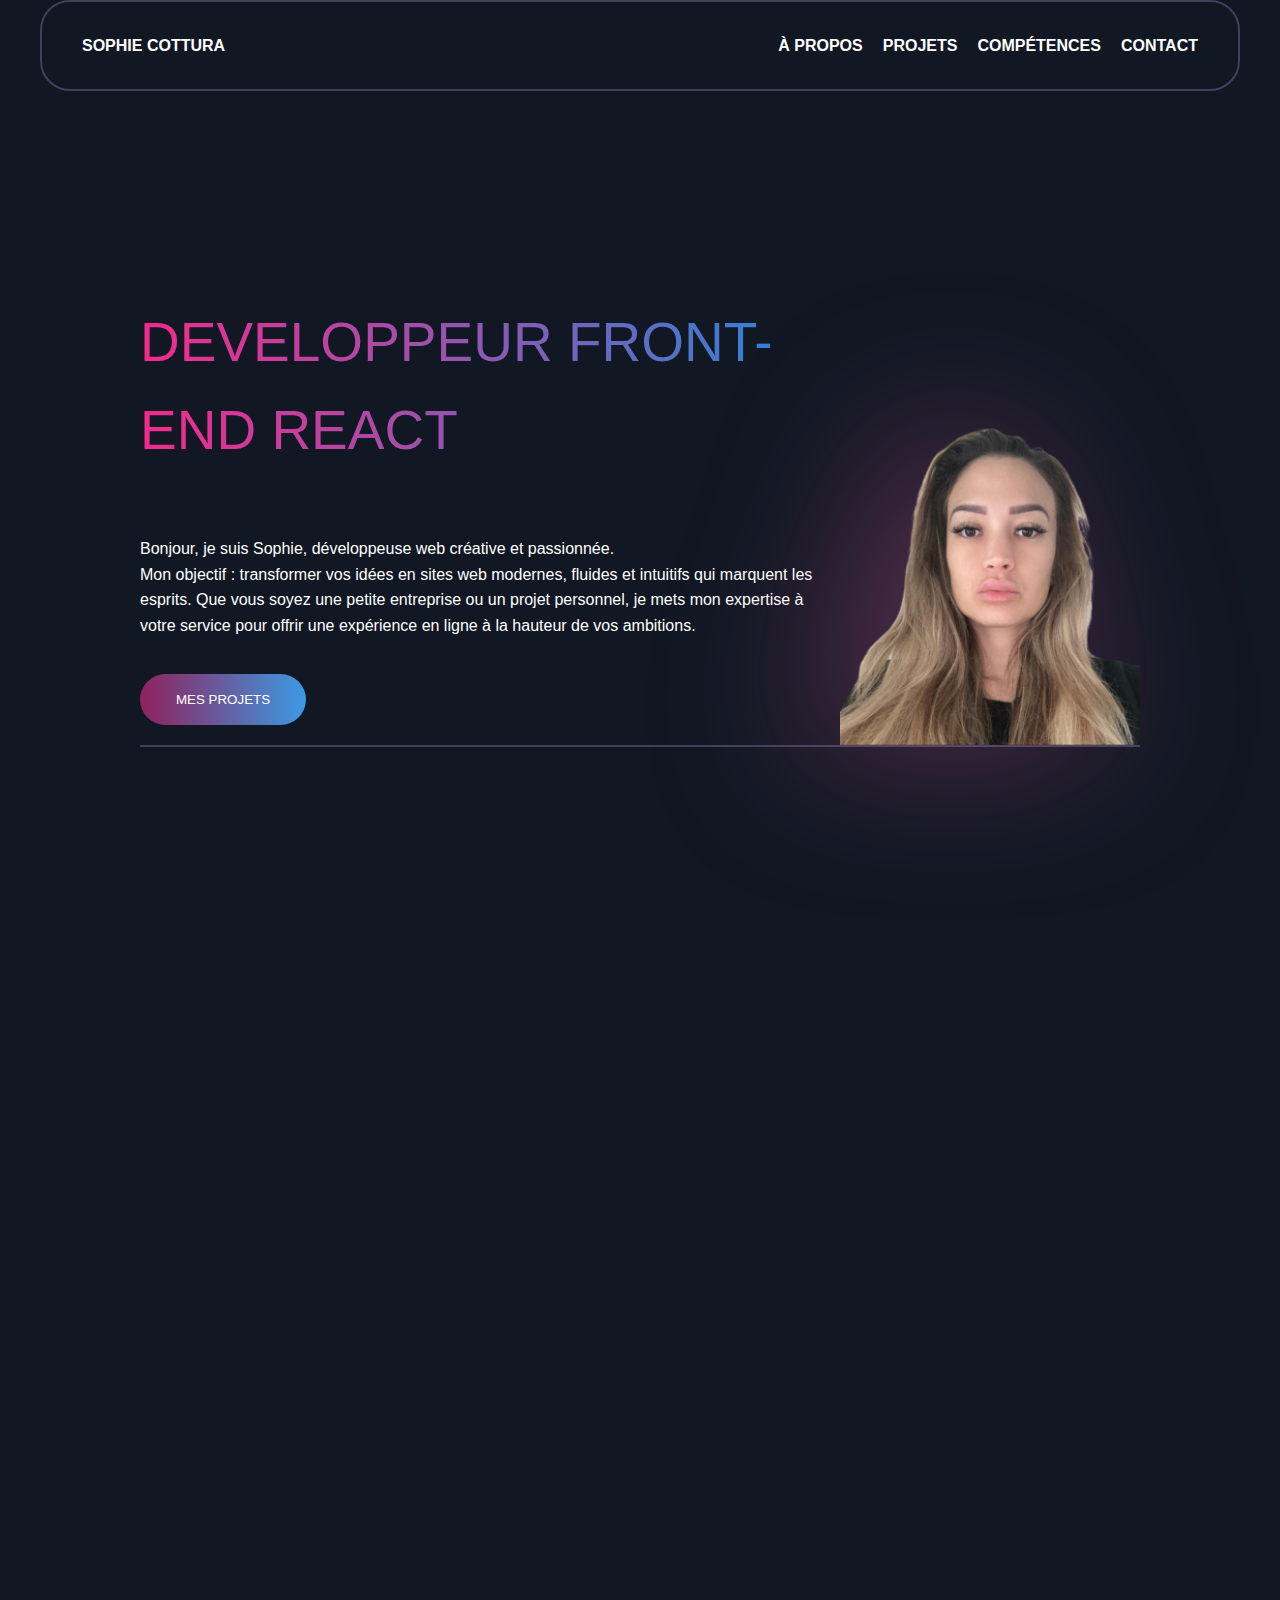
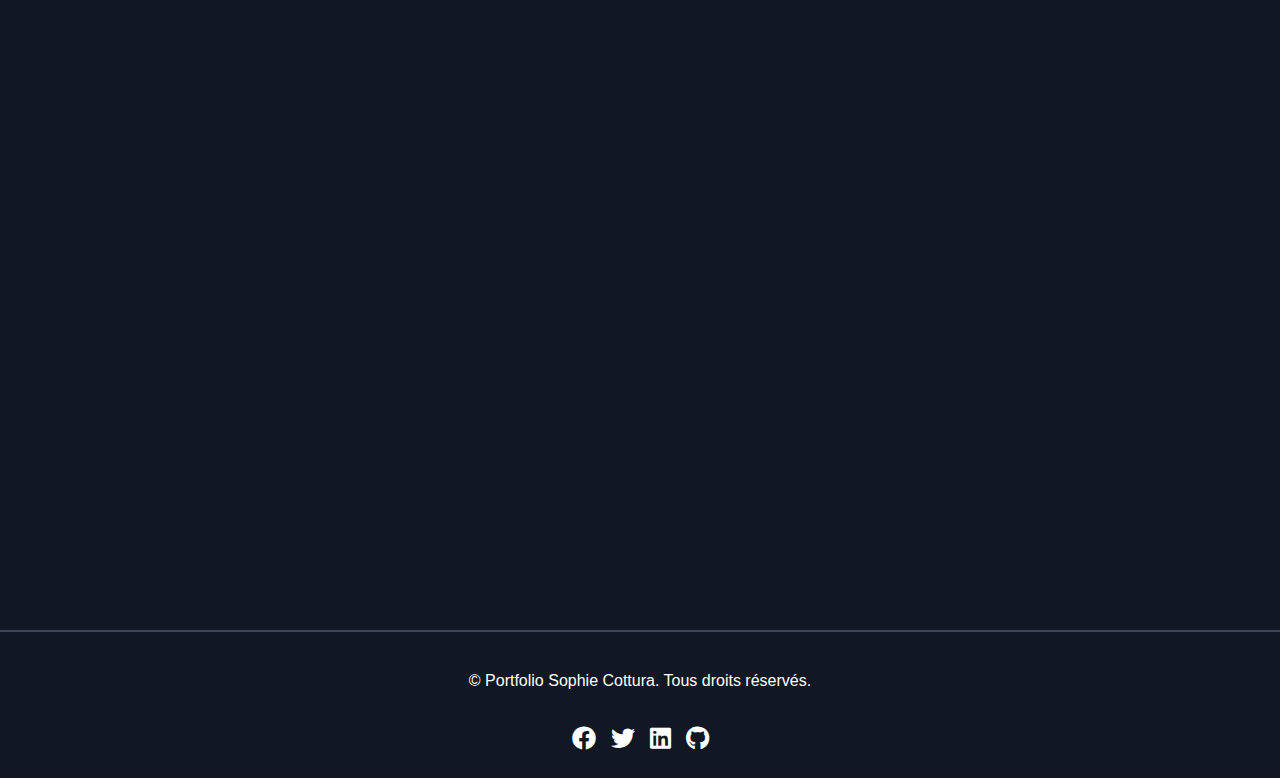
==== index.html @ 8f5861cb "first commit" ====
<!DOCTYPE html>
<html lang="fr">
  <head>
    <meta charset="UTF-8" />
    <meta name="viewport" content="width=device-width, initial-scale=1.0" />
    <link rel="icon" type="image/png" href="assets/img/favicon.ico">
    <title>Portfolio - Dev Front-End</title>
    <link rel="stylesheet" href="styles.css" />
    <script defer src="script.js"></script>
    <!-- Lien vers la bibliothèque Font Awesome -->
<link rel="stylesheet" href="https://cdnjs.cloudflare.com/ajax/libs/font-awesome/6.0.0-beta3/css/all.min.css">
  </head>
  <body>
    <header>
        <div class="header-container">
        <button class="burger" id="burger">
            <i class="fas fa-bars"></i> <!-- Icône burger -->
          </button>
      <h1><a href="#about">Sophie Cottura</a></h1>
      <nav class="menu">
        <ul>
          <li><a href="#about">À propos</a></li>
          <li><a href="#projects">Projets</a></li>
          <li><a href="#skills">Compétences</a></li>
          <li><a href="#contact">Contact</a></li>
        </ul>
      </nav>
    </div>
    <div class="menu-mobile menu-mobile-close">
        <ul>
            <li><a href="#about" class="menuBurgerButton">À propos</a></li>
            <li><a href="#projects" class="menuBurgerButton">Projets</a></li>
            <li><a href="#skills" class="menuBurgerButton">Compétences</a></li>
            <li><a href="#contact" class="menuBurgerButton">Contact</a></li>
          </ul>
    </div>
    </header>

    <section id="about" class="fade-in about-section">
      <div class="about-container">
        <img src="assets/img/1.png" alt="Photo de profil" class="about-image" />
        <div class="about-text">
          <h2 class="title">Developpeur Front-end React</h2>
          <p>
            Bonjour, je suis Sophie, développeuse web créative et passionnée. <br>
            Mon objectif : transformer vos idées en sites web modernes, fluides et intuitifs qui marquent les esprits. Que vous soyez une petite entreprise ou un projet personnel, je mets mon expertise à votre service pour offrir une expérience en ligne à la hauteur de vos ambitions.
          </p>
          <button class="about-button">
            <a href="#projects">Mes Projets</a>
          </button>
        </div>
      </div>
    </section>

    <section id="projects" class="fade-in">
      <h2>Projets</h2>
      <div class="projects-container">
        <a href="project1.html" target="_blank"class="project">
          <img src="assets/img/Booki.webp" alt="Projet Booki" />
          <h3>Booki</h3>
        </a>
        <a href="ohMyFood.html" target="_blank" class="project">
          <img src="assets/img/OhMyFood.webp" alt="Projet OhMyFood" />
          <h3>Oh my food</h3>
        </a>
        <a href="print-it.html" target="_blank" class="project">
          <img src="assets/img/Print-it.webp" alt="Projet Print-it" />
          <h3>Print-it</h3>
        </a>
        <a href="sophieBluel.html" target="_blank" class="project">
          <img src="assets/img/sophie.webp" alt="Projet Sophie Bluel" />
          <h3>Sophie Bluel</h3>
        </a>
        <a href="kasa.html" target="_blank" class="project">
          <img src="assets/img/Kasa.webp" alt="Projet Kasa" />
          <h3>Kasa</h3>
        </a>
        <a href="argentBank.html" target="_blank" class="project">
          <img src="assets/img/argentbank.webp" alt="Projet ArgentBank" />
          <h3>ArgentBank</h3>
        </a>
      </div>
    </section>

    <section id="skills" class="fade-in">
      <h2>Compétences</h2>

      <!-- Container for the slider -->
      <div class="skills-slider">
        <!-- Front-End Category -->
        <div class="slider-category">
          <h3>Front-End</h3>
          <div class="slider-items">
            <div class="slider-item">
              <img src="assets/img/icons/react.webp" alt="React" />
            </div>
            <div class="slider-item">
              <img src="assets/img/icons/Redux_logo.webp" alt="Redux" />
            </div>
            <div class="slider-item">
              <img src="assets/img/icons/Vite.js.webp" alt="Vite" />
            </div>
            <div class="slider-item">
              <img src="assets/img/icons/html-icon.webp" alt="HTML5" />
            </div>
            <div class="slider-item">
              <img src="assets/img/icons/css-icon.webp" alt="CSS3" />
            </div>
            <div class="slider-item">
              <img src="assets/img/icons/js-icon.webp" alt="JavaScript" />
            </div>
            <div class="slider-item">
              <img src="assets/img/icons/sass.webp" alt="Sass" />
            </div>
            <div class="slider-item">
              <img src="assets/img/icons/figma-icon.webp" alt="Figma" />
            </div>
            <div class="slider-item">
              <img src="assets/img/icons/wordpress-icon.webp" alt="Wordpress" />
            </div>
          </div>
        </div>

        <!-- Back-End Category -->
        <div class="slider-category">
          <h3>Back-End</h3>
          <div class="slider-items">
            <div class="slider-item">
              <img src="assets/img/icons/swagger.webp" alt="swagger" />
            </div>
            <div class="slider-item">
              <img src="assets/img/icons/nodejs-icon..webp" alt="Node js" />
            </div>
            <div class="slider-item">
              <img src="assets/img/icons/MogoDB.webp" alt="Mongo Db" />
            </div>
          </div>
        </div>

        <!-- Autres Skills Category -->
        <div class="slider-category">
          <h3>Autres</h3>
          <div class="slider-items">
            <div class="slider-item">
              <img src="assets/img/icons/github-b.webp" alt="Github" />
            </div>
            <div class="slider-item">
              <img src="assets/img/icons/vscod.webp" alt="VsCode" />
            </div>
            <div class="slider-item">
              <img src="assets/img/icons/notion.webp" alt="notion" />
            </div>
          </div>
        </div>

        <!-- Navigation Buttons -->
        <button class="prev" onclick="moveSlide(-1)">&#10094;</button>
        <button class="next" onclick="moveSlide(1)">&#10095;</button>
      </div>
    </section>

    <section id="contact" class="contact-section">
        <h2>Contact</h2>
      <div class="form-container">
        <div class="blockinfo">
            <div class="contact-text">
                <h2 class="slogan">Prêt à donner vie à votre projet? </h2>
          <p>Contactez-moi !</p>
      
        </div>
        <div class="formbox">
          <form id="contact-form" class="contact-form">
            <div class="form-group">
              <label for="name">Nom</label>
              <input
                type="text"
                id="name"
                name="name"
                placeholder="Votre nom"
                required
              />
            </div>
            <div class="form-group">
              <label for="email">Email</label>
              <input
                type="email"
                id="email"
                name="email"
                placeholder="Votre email"
                required
              />
            </div>
            <div class="form-group">
              <label for="message">Message</label>
              <textarea
                id="message"
                name="message"
                placeholder="Votre message"
                required
              ></textarea>
            </div>
            <button type="submit" class="submit-btn">Envoyer</button>
          </form>
          <div id="form-response" class="form-response"></div>
        </div>
    </div>
      </div>
    </section>

    <footer>
      <div class="footer-container">
        <p>&copy; Portfolio Sophie Cottura. Tous droits réservés.</p>
        <div class="social-links">
          <a href="#"><i class="fab fa-facebook"></i></a>
          <a href="#"><i class="fab fa-twitter"></i></a>
          <a href="#"><i class="fab fa-linkedin"></i></a>
          <a href="https://github.com/SophieCot" target="_blank" ><i class="fab fa-github"></i></a>
        </div>
      </div>
    </footer>
  </body>
</html>
---- styles.css ----
@charset "UTF-8";
.skills-slider {
  position: relative;
  width: 80%;
  margin: 100px;
  padding: 20px 0;
  overflow: hidden;
}

.slider-category {
  display: flex;
  flex-direction: column;
  justify-content: space-around;
  padding: 10px;
  text-align: center;
  flex-shrink: 0;
  border: 2px solid #41415A;
  border-radius: 30px;
}

.slider-items {
  display: flex;
  gap: 20px;
  justify-content: center;
  flex-wrap: wrap;
}

.slider-item {
  text-align: center;
  margin: 10px;
}

.slider-item img {
  width: 50px;
  margin-bottom: 10px;
}

h3 {
  font-size: 1.5em;
  margin-bottom: 20px;
}

/* Hide all categories initially */
.slider-category {
  display: none;
}

/* Navigation arrows */
.prev, .next {
  position: absolute;
  top: 50%;
  transform: translateY(-50%);
  background-color: transparent;
  color: white;
  border: none;
  padding: 10px;
  cursor: pointer;
  font-size: 2em;
}

.prev {
  left: 0;
}

.next {
  right: 0;
}

/* Add smooth transitions */
.slider-category {
  transition: opacity 0.5s ease-in-out;
  filter: drop-shadow(-20px -15px 100px rgba(255, 105, 180, 0.2));
}

/* Section du formulaire */
.contact-section {
  text-align: center;
  color: white;
}

.form-container {
  max-width: 800px;
  width: 100%;
  position: left;
}

/* Titre */
.contact-section h2 {
  margin-bottom: 20px;
  font-weight: 400;
}

/* Formulaire */
.contact-form {
  display: flex;
  flex-direction: column;
  gap: 25px;
  align-items: flex-end;
}

/* Groupe de champs */
.form-group {
  display: flex;
  flex-direction: column;
  align-items: flex-start;
  width: 100%;
}

label {
  margin-bottom: 10px;
  font-size: 1.2em;
  font-weight: bold;
  color: transparent;
}

input, textarea {
  padding: 15px;
  font-size: 1.2em;
  font-family: roboto;
  background-color: transparent;
  border: 2px solid #41415A;
  border-radius: 30px;
  width: 100%;
  transition: all 0.3s ease;
  color: white;
  box-sizing: border-box;
}

/* Animation focus */
input:focus, textarea:focus {
  border-color: #3498db;
  box-shadow: 0 0 8px rgba(52, 152, 219, 0.6);
}

/* Bouton */
.submit-btn {
  padding: 18px 36px;
  background: linear-gradient(90deg, rgba(244, 42, 139, 0.56) 0%, rgb(59, 154, 227) 100%);
  color: white;
  border: none;
  border-radius: 50px;
  cursor: pointer;
  transition: background-color 0.3s ease;
}
@media (max-width: 768px) {
  .submit-btn {
    align-self: center;
  }
}

.submit-btn:hover {
  background-color: #2980b9;
}

/* Message de réponse */
.form-response {
  margin-top: 20px;
  font-size: 1.2em;
  color: #28a745;
  opacity: 0;
  transform: translateY(20px);
  transition: opacity 0.6s ease-out, transform 0.6s ease-out;
}

.form-response.success {
  opacity: 1;
  transform: translateY(0);
}

.form-response.error {
  color: #e74c3c;
}

/* Effet de surcharge */
.contact-form input:focus, .contact-form textarea:focus {
  outline: none;
  border-color: #3498db;
  box-shadow: 0 0 8px rgba(52, 152, 219, 0.4);
}

.contact-section::after {
  content: "";
  position: absolute;
  top: 0;
  left: 0;
  width: 100%;
  height: 100%;
  z-index: -1;
  opacity: 0.2;
}

.blockinfo {
  display: flex;
  gap: 50px;
}

.contact-text {
  width: 100%;
}

.formbox {
  width: 100%;
}

input::-moz-placeholder, textarea::-moz-placeholder {
  color: #41415A;
}

input::placeholder, textarea::placeholder {
  color: #41415A;
}

body {
  font-family: Arial, sans-serif;
  margin: 0;
  padding: 0;
  line-height: 1.6;
  color: white;
  background-color: #35424a;
}

.image-container {
  width: 300px;
  height: 200px;
  overflow: hidden;
  display: flex;
  justify-content: center;
  align-items: center;
}
.image-container img {
  width: 100%;
  -o-object-fit: cover;
     object-fit: cover;
}

.container {
  width: 90%;
  max-width: 1200px;
  margin: auto;
  overflow: hidden;
  padding: 20px 0;
  border: 2px solid #41415a;
  border-radius: 30px;
}

section .show {
  background: #35424a;
  padding: 20px;
  margin-bottom: 10px;
  border-bottom: 1px solid #111723;
  background-color: #111723;
}
section .show h2 {
  color: white;
}

.features ul {
  list-style: none;
  padding: 0;
}
.features ul li {
  background: #111723;
  margin: 10px 0;
  padding: 10px;
  border-left: 5px solid #111723;
}

body {
  font-family: "Arial", sans-serif;
  margin: 0;
  padding: 0;
  scroll-behavior: smooth;
  background-color: #111723;
  color: white; /* Assurez-vous que le texte soit lisible sur ce fond */
}
body h2 {
  font-weight: 400;
  background: linear-gradient(90deg, #f42a8b 0%, #1f89db 100%);
  text-transform: uppercase;
  -webkit-background-clip: text;
  background-clip: text;
  color: transparent;
  display: inline-block;
}
body .title {
  font-size: 55px;
}
@media (max-width: 768px) {
  body .title {
    font-size: 30px;
  }
}

.header-container {
  position: fixed;
  width: 100%; /* occupe 100% de la largeur, mais avec une largeur maximale */
  top: 0;
  left: 50%; /* positionne le header au centre horizontalement */
  transform: translateX(-50%); /* ajuste le header pour le centrer parfaitement */
  background: #111723;
  color: white;
  padding: 20px 40px;
  display: flex;
  justify-content: space-between;
  align-items: center;
  transition: background 0.3s ease-in-out;
  z-index: 10;
  border: 2px solid #41415a;
  border-radius: 30px;
  box-sizing: border-box; /* Inclus padding dans la largeur */
  /* Limite la largeur du header pour qu'il soit de la même taille que les sections */
  max-width: 1200px; /* Vous pouvez ajuster cette valeur en fonction de la largeur de vos sections */
  width: 100%; /* La largeur sera 100% de la largeur maximale (1200px) */
}
.header-container h1 {
  font-size: 16px;
  text-transform: uppercase;
}
.header-container h1 a {
  text-decoration: none;
  color: white;
}
.header-container h1 a:hover {
  font-weight: 400;
  background: linear-gradient(90deg, #f42a8b 0%, #1f89db 100%);
  text-transform: uppercase;
  -webkit-background-clip: text;
          background-clip: text;
  color: transparent;
  display: inline-block;
  transform: scale(1.08);
}

nav ul {
  list-style: none;
  margin: 0;
  padding: 0;
  display: flex;
  gap: 20px;
  text-transform: uppercase;
}
nav li {
  display: inline;
}
nav a {
  text-decoration: none;
  color: black;
  font-weight: bold;
  transition: color 0.3s ease-in-out;
  color: inherit;
}
nav a:hover {
  font-weight: 400;
  background: linear-gradient(90deg, #f42a8b 0%, #1f89db 100%);
  text-transform: uppercase;
  -webkit-background-clip: text;
          background-clip: text;
  color: transparent;
  display: inline-block;
}
nav a.active {
  font-weight: 400;
  background: linear-gradient(90deg, #f42a8b 0%, #1f89db 100%);
  text-transform: uppercase;
  -webkit-background-clip: text;
          background-clip: text;
  color: transparent;
  display: inline-block;
}

.about-section {
  display: flex;
  align-items: center;
  justify-content: center;
  padding: 50px;
  background-color: #ffffff;
}

.about-container {
  display: flex;
  align-items: flex-end;
  max-width: 1000px;
  width: 100%;
  display: flex;
  flex-direction: row-reverse;
  border-bottom: 2px solid #41415a;
}
@media (max-width: 768px) {
  .about-container {
    border-bottom: none;
  }
}

.about-image {
  width: 300px;
  height: auto;
  margin-top: 120px;
  filter: drop-shadow(-40px 0px 80px rgba(255, 105, 180, 0.3));
}

.about-text {
  flex: 1;
  text-align: left;
}
@media (max-width: 768px) {
  .about-text {
    border-top: 2px solid #41415a;
    text-align: center;
  }
}

.about-button {
  margin-block: 20px;
  color: #fff;
  text-transform: uppercase;
  position: relative;
  display: inline-block;
  background: transparent;
  overflow: visible;
  border: none;
  border-radius: 50px;
  cursor: pointer;
  background: linear-gradient(90deg, rgba(244, 42, 139, 0.56) 0%, rgb(59, 154, 227) 100%);
  padding: 18px 36px;
  text-decoration: none;
}
.about-button:hover {
  transform: scale(1.08);
  box-shadow: 0 6px 15px rgba(0, 0, 0, 0.15);
  background-color: #2980b9;
}
.about-button a {
  text-decoration: none;
  color: white;
}

section {
  display: flex;
  flex-direction: column;
  justify-content: center;
  align-items: center;
  min-height: 100vh;
  text-align: center;
  opacity: 0;
  transform: translateY(30px);
  transition: opacity 0.8s ease-out, transform 0.8s ease-out;
  background-size: cover;
  background-attachment: fixed;
}
section.show {
  opacity: 1;
  transform: translateY(0);
}

.project {
  display: inline-block;
  background: #111723;
  border: 2px solid #41415a;
  padding: 20px;
  margin: 20px;
  border-radius: 8px;
  box-shadow: 0 4px 10px rgba(0, 0, 0, 0.1);
  transition: transform 0.4s ease-in-out;
  text-decoration: none;
}
.project:hover {
  transform: scale(1.08);
  box-shadow: 0 6px 15px rgba(0, 0, 0, 0.15);
  outline: none; /* retirer le contour par défaut */
  border-color: #3498db; /* bordure bleue au focus ou au clic */
  box-shadow: 0 0 8px rgba(52, 152, 219, 0.4);
}

#projects {
  display: flex;
  flex-wrap: wrap;
  justify-content: center;
  gap: 20px;
  padding: 40px 20px;
  background: #f9f9f9;
  filter: drop-shadow(-20px -15px 100px rgba(70, 130, 180, 0.2));
}

.project {
  padding: 20px;
  border-radius: 8px;
  transition: transform 0.4s ease-in-out, box-shadow 0.3s ease-in-out;
  cursor: pointer;
}
.project:hover {
  transform: scale(1.08);
  box-shadow: 0 6px 15px rgba(0, 0, 0, 0.2);
}
.project h3 {
  font-size: 1.5em;
  margin-bottom: 15px;
  color: white;
  text-transform: uppercase;
  font-size: 18px;
}
.project p {
  font-size: 1em;
  margin-bottom: 15px;
  text-decoration: none;
}
.project img {
  width: 300px;
  height: 200px;
  -o-object-fit: cover;
     object-fit: cover;
  border-radius: 5px;
}

.slogan {
  font-size: 45px;
  text-align: left;
}
@media (max-width: 768px) {
  .slogan {
    text-align: center;
  }
}

.contact-text p {
  font-size: 20px;
  text-align: left;
}
@media (max-width: 768px) {
  .contact-text p {
    text-align: center;
  }
}

.project-link {
  display: inline-block;
  padding: 10px 20px;
  background: black;
  color: white;
  font-weight: bold;
  text-decoration: none;
  border-radius: 5px;
  transition: background-color 0.3s ease-in-out;
}
.project-link:hover {
  background: black;
}

footer {
  background: #111723;
  color: white;
  padding: 20px 0;
  text-align: center;
  margin-top: 50px;
  border-top: 2px solid #41415a;
}
footer .footer-container {
  max-width: 1000px;
  margin: auto;
  display: flex;
  flex-direction: column;
  align-items: center;
  gap: 10px;
}
footer p {
  font-size: 1em;
}
footer .social-links {
  display: flex;
  gap: 15px;
}
footer .social-links a {
  color: white;
  font-size: 1.5em;
  text-decoration: none;
  transition: color 0.3s ease-in-out;
}
footer .social-links a:hover {
  color: #ff69b4;
}

.menu-mobile {
  position: fixed;
  z-index: 5;
  background-color: rgba(0, 0, 0, 0.5);
  display: none;
  width: 100%;
  height: calc(100vh - 84px);
}
.menu-mobile ul {
  list-style: none;
}
.menu-mobile ul a {
  color: white;
  text-decoration: none;
}
@media (max-width: 768px) {
  .menu-mobile {
    display: block;
  }
}

.menu-mobile-open {
  top: 84px;
  transition: 0.5s;
}

.menu-mobile-close {
  top: -100vh;
  transition: 0.5s;
}

.burger {
  display: none;
}

@media (max-width: 768px) {
  .burger {
    display: block; /* Affiche le menu quand la classe 'open' est ajoutée */
    align-items: end;
  }
  .menu {
    display: none;
  }
  .about-container {
    display: flex;
    flex-direction: column;
    align-items: center;
  }
  .blockinfo {
    display: flex;
    flex-direction: column;
    width: 80%;
  }
  .form-container {
    display: flex;
    justify-content: center;
  }
  .skills-slider .slider-items {
    gap: 0;
  }
}
#about, #projects, #contact {
  background-color: #111723;
}/*# sourceMappingURL=styles.css.map */
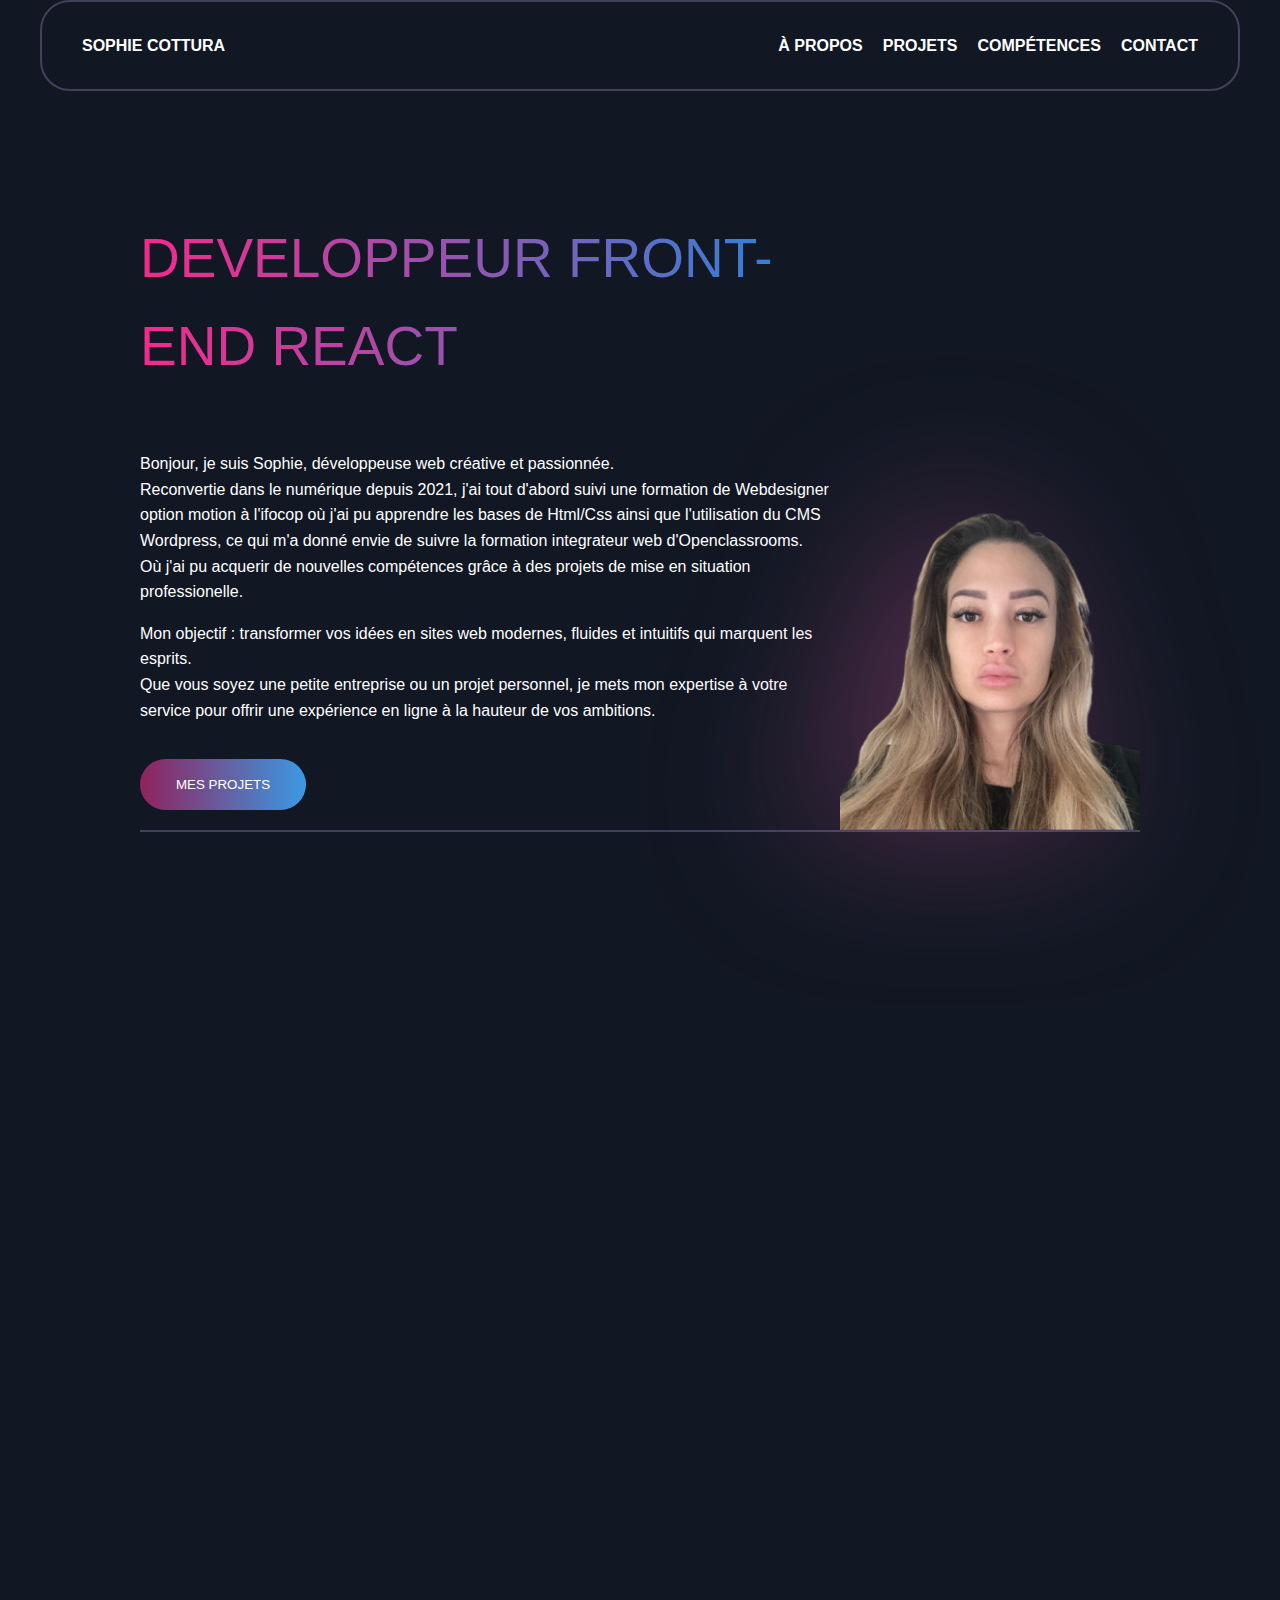
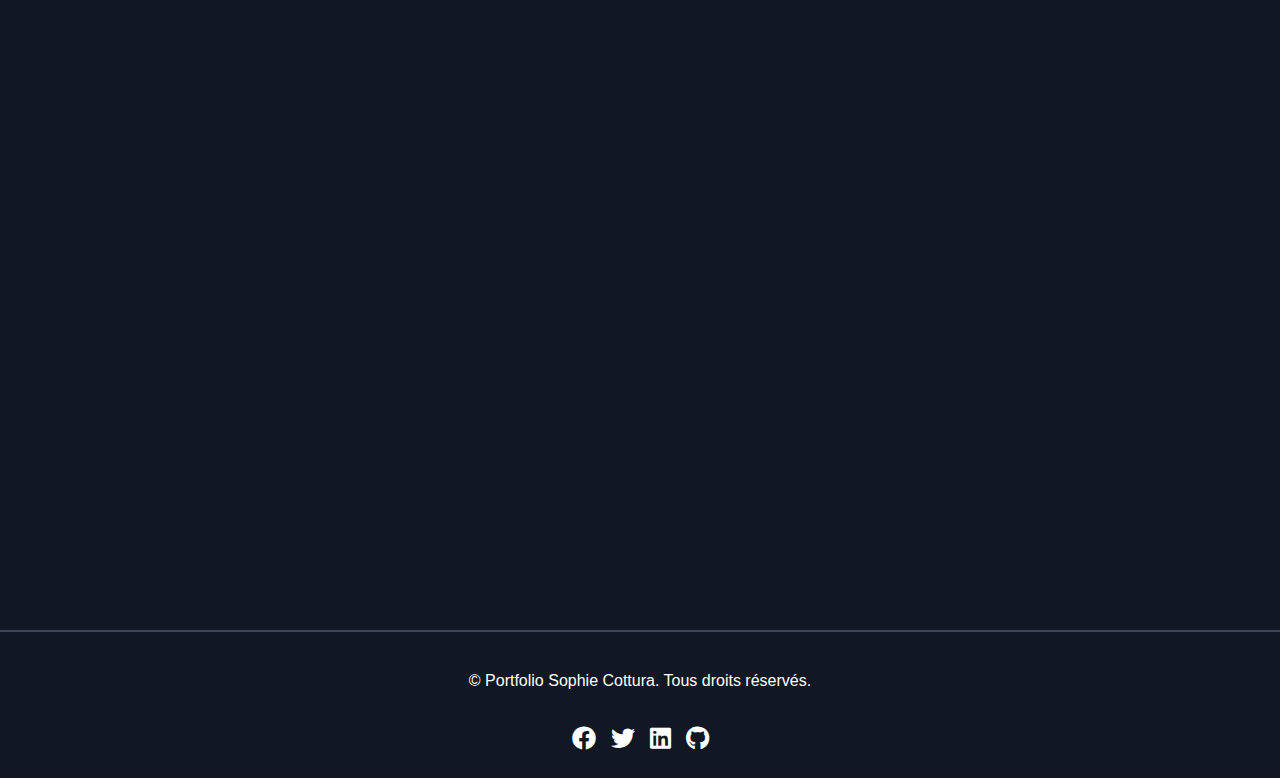
==== commit 3cf63ae3: "update description" ====
--- a/index.html
+++ b/index.html
@@ -43,7 +43,11 @@
           <h2 class="title">Developpeur Front-end React</h2>
           <p>
             Bonjour, je suis Sophie, développeuse web créative et passionnée. <br>
-            Mon objectif : transformer vos idées en sites web modernes, fluides et intuitifs qui marquent les esprits. Que vous soyez une petite entreprise ou un projet personnel, je mets mon expertise à votre service pour offrir une expérience en ligne à la hauteur de vos ambitions.
+            Reconvertie dans le numérique depuis 2021, j'ai tout d'abord suivi une formation de Webdesigner option motion à l'ifocop où j'ai pu apprendre les bases de Html/Css ainsi que l'utilisation du CMS Wordpress, ce qui m'a donné envie de suivre la formation integrateur web d'Openclassrooms.
+            <br>Où j'ai pu acquerir de nouvelles compétences grâce à des projets de mise en situation professionelle.
+          </p> 
+          <p>
+            Mon objectif : transformer vos idées en sites web modernes, fluides et intuitifs qui marquent les esprits. <br>Que vous soyez une petite entreprise ou un projet personnel, je mets mon expertise à votre service pour offrir une expérience en ligne à la hauteur de vos ambitions.
           </p>
           <button class="about-button">
             <a href="#projects">Mes Projets</a>
@@ -55,27 +59,27 @@
     <section id="projects" class="fade-in">
       <h2>Projets</h2>
       <div class="projects-container">
-        <a href="project1.html" target="_blank"class="project">
+        <a href="project1.html" class="project">
           <img src="assets/img/Booki.webp" alt="Projet Booki" />
           <h3>Booki</h3>
         </a>
-        <a href="ohMyFood.html" target="_blank" class="project">
+        <a href="ohMyFood.html" class="project">
           <img src="assets/img/OhMyFood.webp" alt="Projet OhMyFood" />
           <h3>Oh my food</h3>
         </a>
-        <a href="print-it.html" target="_blank" class="project">
+        <a href="print-it.html"  class="project">
           <img src="assets/img/Print-it.webp" alt="Projet Print-it" />
           <h3>Print-it</h3>
         </a>
-        <a href="sophieBluel.html" target="_blank" class="project">
+        <a href="sophieBluel.html"  class="project">
           <img src="assets/img/sophie.webp" alt="Projet Sophie Bluel" />
           <h3>Sophie Bluel</h3>
         </a>
-        <a href="kasa.html" target="_blank" class="project">
+        <a href="kasa.html"  class="project">
           <img src="assets/img/Kasa.webp" alt="Projet Kasa" />
           <h3>Kasa</h3>
         </a>
-        <a href="argentBank.html" target="_blank" class="project">
+        <a href="argentBank.html"  class="project">
           <img src="assets/img/argentbank.webp" alt="Projet ArgentBank" />
           <h3>ArgentBank</h3>
         </a>
